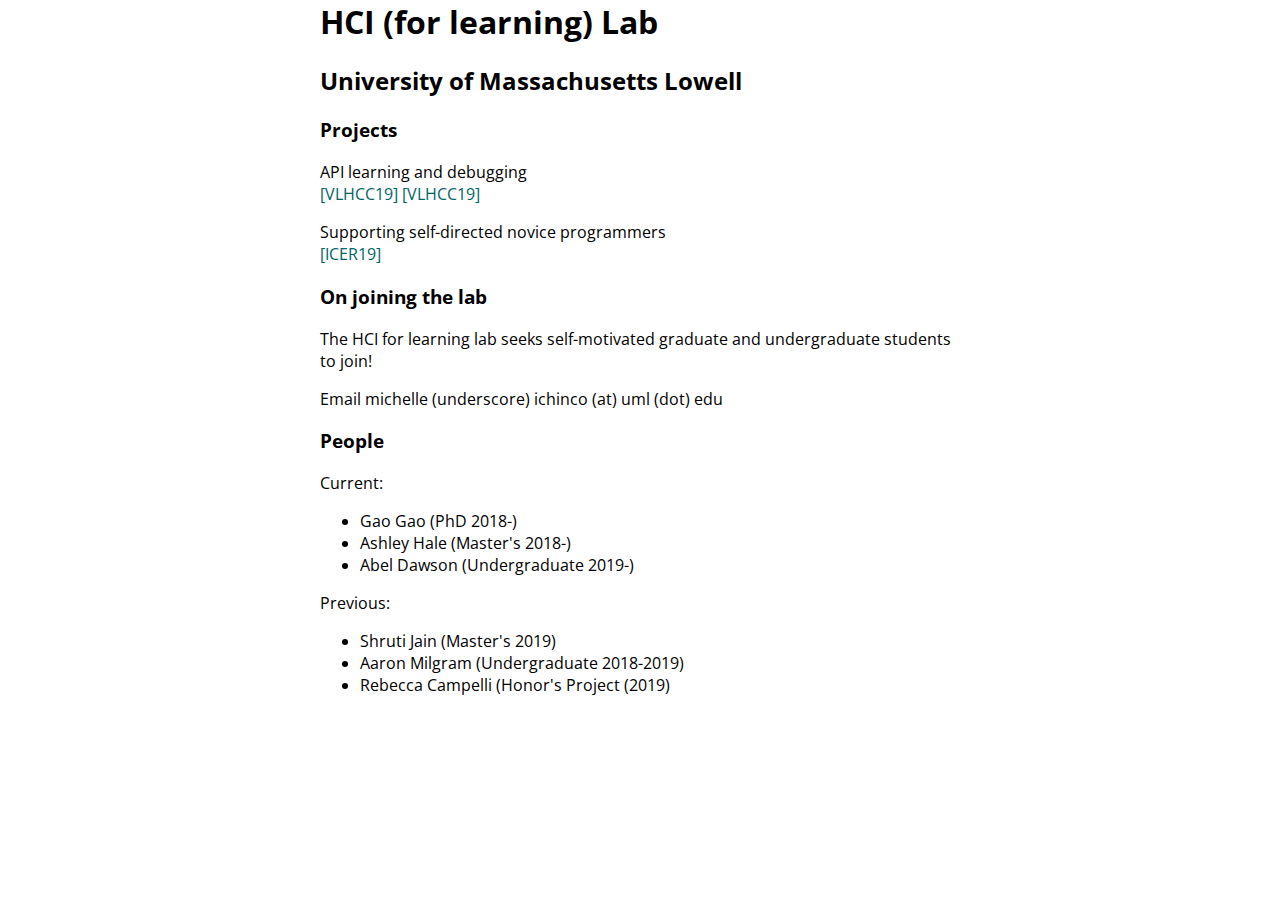
==== hci-lab/index.html @ 0251c3b7 "website updates" ====
<?DOCTYPE html>
<head>
<link rel = "stylesheet" type = "text/css" href = "../style.css">
<title>UML HCI Lab</title>

<link href='https://fonts.googleapis.com/css?family=Open+Sans' rel='stylesheet' type='text/css'>
<meta name="viewport" content="width=device-width, initial-scale=1.0">
</head>


<body>

<h1> HCI (for learning) Lab </h1>
<h2> University of Massachusetts Lowell </h2>


<h3> Projects </h3>

<p>
  API learning and debugging <br>

  <a href="https://ieeexplore.ieee.org/abstract/document/8818795">[VLHCC19]</a>
  <a href="https://ieeexplore.ieee.org/abstract/document/8818941">[VLHCC19]</a>
</p>



<p>
  Supporting self-directed novice programmers <br>


  <a href="https://doi.org/10.1145/3291279.3341207">[ICER19]</a>
</p>

<h3> On joining the lab </h3>
<p>
The HCI for learning lab seeks self-motivated graduate and undergraduate students to join!
</p>

<p>
Email michelle (underscore) ichinco (at) uml (dot) edu
</p>
<h3> People </h3>

Current:
<ul>
<li>Gao Gao (PhD 2018-) </li>

<li>Ashley Hale (Master's 2018-) </li>

<li> Abel Dawson (Undergraduate 2019-) </li>
</ul>

Previous:
<ul>
<li>Shruti Jain (Master's 2019)</li>

<li>Aaron Milgram (Undergraduate 2018-2019)</li>

<li>Rebecca Campelli (Honor's Project (2019)</li>
</ul>

</body>
</html>
---- style.css ----
html{
    font-family: "Open Sans";
}

body{
    margin: 0;
    position: absolute;
    left: 50%;
    transform: translate(-50%, -0%);
}

a:link{
color:rgb(0,100,100);
text-decoration:none;
}
a:visited{
color:rgb(0,100,100);
}
a:hover{
color:rgb(0,170,170);
}


img{
    width:300px;
    border-radius:500px;
}
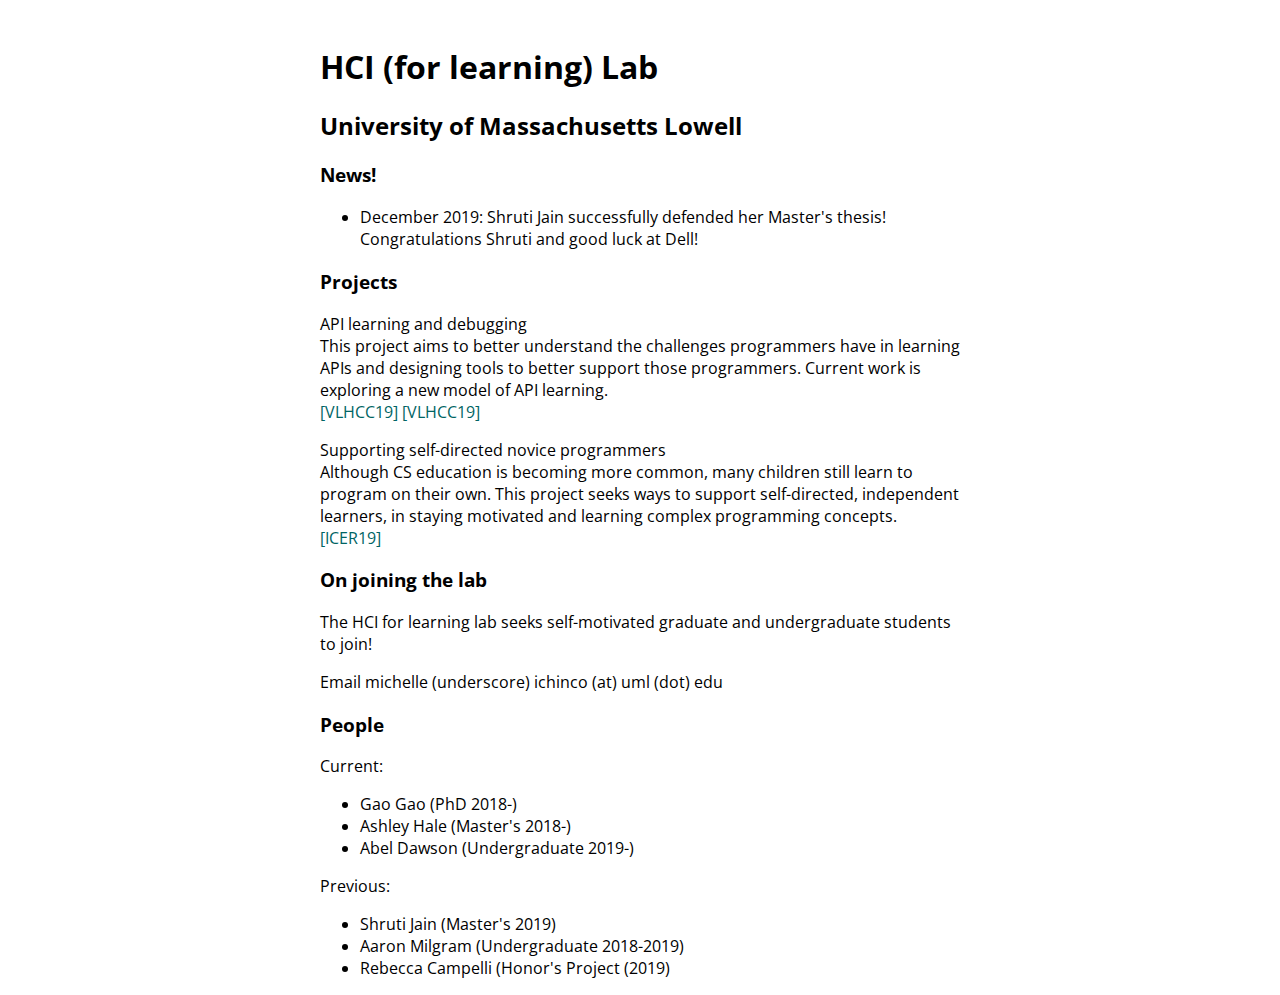
==== commit f32ce4d1: "info about me" ====
--- a/hci-lab/index.html
+++ b/hci-lab/index.html
@@ -14,11 +14,24 @@
 <h1> HCI (for learning) Lab </h1>
 <h2> University of Massachusetts Lowell </h2>
 
+<h3> News! </h3>
+<ul>
+
+<li>December 2019: Shruti Jain successfully defended her Master's thesis! Congratulations Shruti and good luck at Dell! </li>
+
+
+</ul>
+
 
 <h3> Projects </h3>
 
 <p>
   API learning and debugging <br>
+
+  This project aims to better understand the challenges programmers have in learning APIs and designing tools to better support those programmers.
+  Current work is exploring a new model of API learning.
+
+  <br>
 
   <a href="https://ieeexplore.ieee.org/abstract/document/8818795">[VLHCC19]</a>
   <a href="https://ieeexplore.ieee.org/abstract/document/8818941">[VLHCC19]</a>
@@ -29,6 +42,10 @@
 <p>
   Supporting self-directed novice programmers <br>
 
+  Although CS education is becoming more common, many children still learn to program on their own.
+  This project seeks ways to support self-directed, independent learners, in staying motivated and learning complex programming concepts.
+
+  <br>
 
   <a href="https://doi.org/10.1145/3291279.3341207">[ICER19]</a>
 </p>
--- a/style.css
+++ b/style.css
@@ -6,6 +6,7 @@
     margin: 0;
     position: absolute;
     left: 50%;
+    top: 5%;
     transform: translate(-50%, -0%);
 }
 
